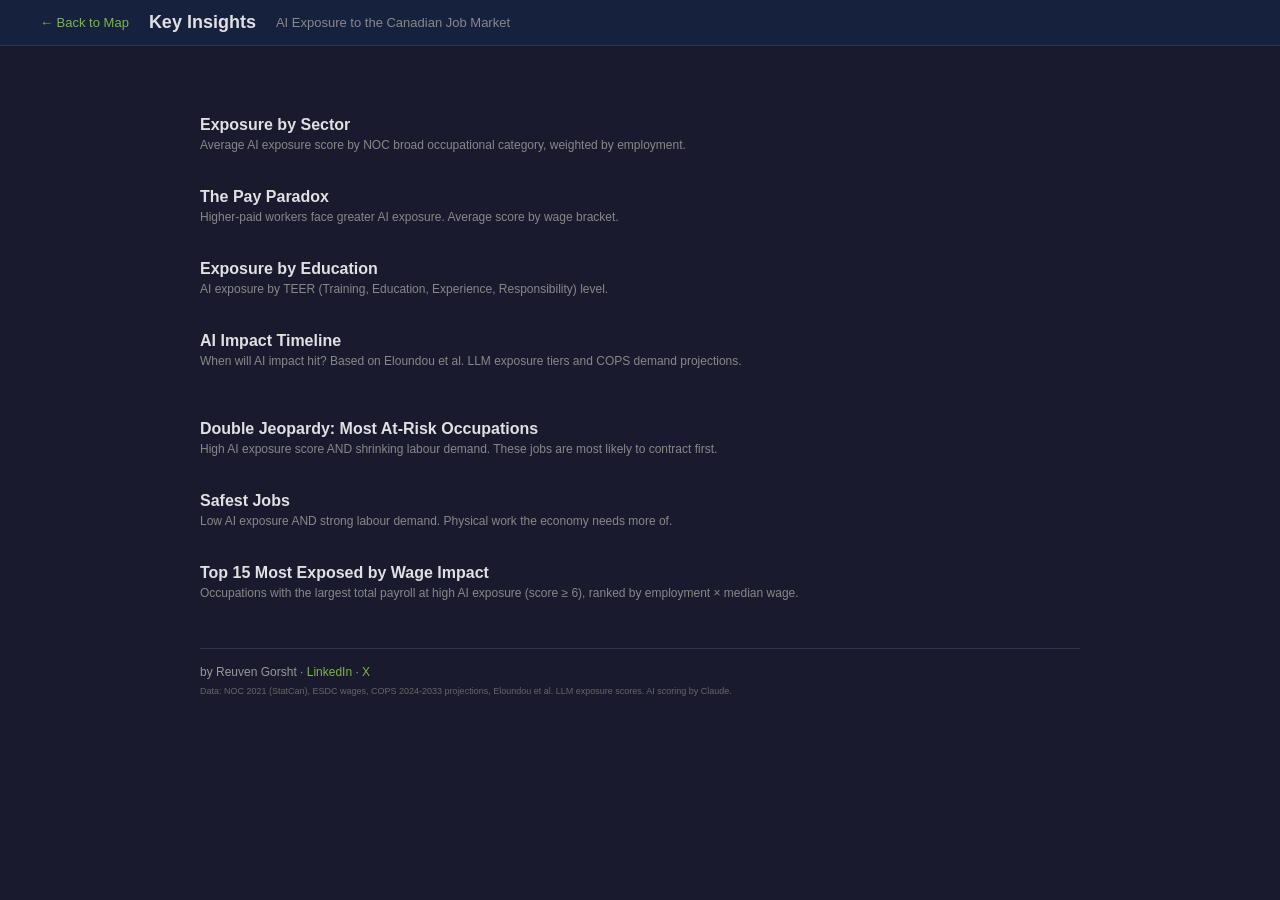
==== site/insights.html @ 6fd824da "Add insights dashboard page with key metrics 8 sections: hero stats, sector heatmap, pay paradox, ed" ====
<!DOCTYPE html>
<html lang="en">
<head>
    <meta charset="UTF-8">
    <meta name="viewport" content="width=device-width, initial-scale=1.0">
    <title>Insights — AI Exposure to the Canadian Job Market</title>
    <link rel="stylesheet" href="insights.css">
    <script src="https://d3js.org/d3.v7.min.js"></script>
</head>
<body>
    <header>
        <a href="index.html" class="back-link">&larr; Back to Map</a>
        <h1>Key Insights</h1>
        <div class="header-sub">AI Exposure to the Canadian Job Market</div>
    </header>
    <main>
        <!-- 1. Hero Stats -->
        <section class="hero-row" id="hero"></section>

        <!-- 2. Sector Heatmap -->
        <section class="section">
            <h2>Exposure by Sector</h2>
            <p class="section-sub">Average AI exposure score by NOC broad occupational category, weighted by employment.</p>
            <div id="sector-chart"></div>
        </section>

        <!-- 3. Pay Paradox -->
        <section class="section">
            <h2>The Pay Paradox</h2>
            <p class="section-sub">Higher-paid workers face greater AI exposure. Average score by wage bracket.</p>
            <div id="pay-chart"></div>
        </section>

        <!-- 4. Education Gap -->
        <section class="section">
            <h2>Exposure by Education</h2>
            <p class="section-sub">AI exposure by TEER (Training, Education, Experience, Responsibility) level.</p>
            <div id="edu-chart"></div>
        </section>

        <!-- 5. Timeline -->
        <section class="section">
            <h2>AI Impact Timeline</h2>
            <p class="section-sub">When will AI impact hit? Based on Eloundou et al. LLM exposure tiers and COPS demand projections.</p>
            <div class="timeline-row" id="timeline"></div>
        </section>

        <!-- 6. Double Jeopardy -->
        <section class="section">
            <h2>Double Jeopardy: Most At-Risk Occupations</h2>
            <p class="section-sub">High AI exposure score AND shrinking labour demand. These jobs are most likely to contract first.</p>
            <div id="jeopardy-table"></div>
        </section>

        <!-- 7. Safest Jobs -->
        <section class="section">
            <h2>Safest Jobs</h2>
            <p class="section-sub">Low AI exposure AND strong labour demand. Physical work the economy needs more of.</p>
            <div id="safe-table"></div>
        </section>

        <!-- 8. Top 15 by Wage Impact -->
        <section class="section">
            <h2>Top 15 Most Exposed by Wage Impact</h2>
            <p class="section-sub">Occupations with the largest total payroll at high AI exposure (score &ge; 6), ranked by employment &times; median wage.</p>
            <div id="top15-table"></div>
        </section>

        <footer>
            <div>by Reuven Gorsht &middot; <a href="https://www.linkedin.com/in/rgorsht/" target="_blank">LinkedIn</a> &middot; <a href="https://x.com/reuvengorsht" target="_blank">X</a></div>
            <div class="footer-sources">Data: NOC 2021 (StatCan), ESDC wages, COPS 2024-2033 projections, Eloundou et al. LLM exposure scores. AI scoring by Claude.</div>
        </footer>
    </main>

    <script>
    const fmt = d3.format("$,.0f");
    const fmtB = v => v >= 1e12 ? "$"+(v/1e12).toFixed(1)+"T" : v >= 1e9 ? "$"+(v/1e9).toFixed(1)+"B" : "$"+(v/1e6).toFixed(0)+"M";
    const fmtM = v => v >= 1e6 ? (v/1e6).toFixed(1)+"M" : v >= 1e3 ? (v/1e3).toFixed(0)+"K" : v.toString();
    const fmtPct = v => (v*100).toFixed(0) + "%";

    const colorScale = d3.scaleSequential()
        .domain([0, 10])
        .interpolator(d3.interpolateRgbBasis(["#2d7d46","#7ab648","#c4d84a","#f0c93a","#e8842a","#d9381e"]));

    const teerLabels = {1:"University degree",2:"College/apprentice 2yr+",3:"College/apprentice <2yr",4:"High school",5:"No formal education"};
    const payBuckets = [{l:"<$35K",lo:0,hi:35000},{l:"$35\u201350K",lo:35000,hi:50000},{l:"$50\u201375K",lo:50000,hi:75000},{l:"$75\u2013100K",lo:75000,hi:100000},{l:"$100K+",lo:100000,hi:Infinity}];
    const tlLabels = {"0-2yr":"0\u20132 Years","2-3yr":"2\u20133 Years","3+yr":"3+ Years"};

    function makeBarChart(container, rows, maxScore) {
        const el = document.getElementById(container);
        rows.forEach(r => {
            const div = document.createElement("div");
            div.className = "hbar-row";
            div.innerHTML = `
                <span class="hbar-label">${r.label}</span>
                <div class="hbar-track">
                    <div class="hbar-fill" style="width:${r.score/maxScore*100}%;background:${colorScale(r.score)}"></div>
                </div>
                <span class="hbar-score" style="color:${colorScale(r.score)}">${r.score.toFixed(1)}</span>
                <span class="hbar-meta">${r.meta}</span>`;
            el.appendChild(div);
        });
    }

    function makeTable(container, headers, rows) {
        const el = document.getElementById(container);
        let html = '<table><thead><tr>';
        headers.forEach(h => html += `<th>${h}</th>`);
        html += '</tr></thead><tbody>';
        rows.forEach(r => {
            html += '<tr>';
            r.forEach((c, i) => {
                const cls = i === 0 ? '' : ' class="num"';
                html += `<td${cls}>${c}</td>`;
            });
            html += '</tr>';
        });
        html += '</tbody></table>';
        el.innerHTML = html;
    }

    d3.json("data.json").then(data => {
        const v = data.filter(d => d.employment && d.wage_median);
        const totalPayroll = d3.sum(v, d => d.employment * d.wage_median);
        const totalWorkers = d3.sum(v, d => d.employment);

        const highExp = v.filter(d => d.ai_score >= 6);
        const highWorkers = d3.sum(highExp, d => d.employment);
        const highPayroll = d3.sum(highExp, d => d.employment * d.wage_median);
        const weightedAvg = d3.sum(v, d => d.employment * d.ai_score) / totalWorkers;

        // 1. Hero stats
        document.getElementById("hero").innerHTML = `
            <div class="hero-card">
                <div class="hero-value stat-red">${fmtB(highPayroll)}</div>
                <div class="hero-label">wages exposed</div>
                <div class="hero-sub">${(highPayroll/totalPayroll*100).toFixed(0)}% of total Canadian payroll</div>
            </div>
            <div class="hero-card">
                <div class="hero-value">${fmtM(highWorkers)}</div>
                <div class="hero-label">workers in high-exposure jobs</div>
                <div class="hero-sub">${(highWorkers/totalWorkers*100).toFixed(0)}% of workforce &middot; score &ge; 6</div>
            </div>
            <div class="hero-card">
                <div class="hero-value" style="color:${colorScale(weightedAvg)}">${weightedAvg.toFixed(1)}</div>
                <div class="hero-label">weighted avg. exposure</div>
                <div class="hero-sub">job-weighted, 0&ndash;10 scale</div>
            </div>`;

        // 2. Sector heatmap
        const byCat = d3.groups(v, d => d.broad_category_name).map(([name, items]) => {
            const w = d3.sum(items, d => d.employment);
            const avg = d3.sum(items, d => d.employment * d.ai_score) / w;
            const highPct = d3.sum(items.filter(d => d.ai_score >= 6), d => d.employment) / w;
            return {label: name, score: avg, meta: `${fmtM(w)} workers \u00b7 ${(highPct*100).toFixed(0)}% high-exposure`};
        }).sort((a, b) => b.score - a.score);
        makeBarChart("sector-chart", byCat, 10);

        // 3. Pay paradox
        const payRows = payBuckets.map(b => {
            const items = v.filter(d => d.wage_median >= b.lo && d.wage_median < b.hi);
            const w = d3.sum(items, d => d.employment);
            const avg = w > 0 ? d3.sum(items, d => d.employment * d.ai_score) / w : 0;
            return {label: b.l, score: avg, meta: `${fmtM(w)} workers`};
        });
        makeBarChart("pay-chart", payRows, 10);

        // 4. Education gap
        const eduRows = [1,2,3,4,5].map(t => {
            const items = v.filter(d => d.teer === t);
            const w = d3.sum(items, d => d.employment);
            const avg = w > 0 ? d3.sum(items, d => d.employment * d.ai_score) / w : 0;
            const highPct = w > 0 ? d3.sum(items.filter(d => d.ai_score >= 6), d => d.employment) / w : 0;
            return {label: teerLabels[t], score: avg, meta: `${fmtM(w)} workers \u00b7 ${(highPct*100).toFixed(0)}% high-exposure`};
        });
        makeBarChart("edu-chart", eduRows, 10);

        // 5. Timeline
        const tlEl = document.getElementById("timeline");
        ["0-2yr","2-3yr","3+yr"].forEach(tl => {
            const items = v.filter(d => d.timeline === tl);
            const w = d3.sum(items, d => d.employment);
            const high = items.filter(d => d.ai_score >= 6);
            const hw = d3.sum(high, d => d.employment);
            const hp = d3.sum(high, d => d.employment * d.wage_median);
            const avg = w > 0 ? d3.sum(items, d => d.employment * d.ai_score) / w : 0;
            const top3 = items.sort((a, b) => (b.employment || 0) * b.ai_score - (a.employment || 0) * a.ai_score).slice(0, 3);

            const card = document.createElement("div");
            card.className = "tl-card";
            card.innerHTML = `
                <div class="tl-header">${tlLabels[tl]}</div>
                <div class="tl-stat">${fmtM(w)} <span>workers</span></div>
                <div class="tl-stat">${fmtM(hw)} <span>high-exposure</span></div>
                <div class="tl-stat">${fmtB(hp)} <span>wages at risk</span></div>
                <div class="tl-stat">avg <span style="color:${colorScale(avg)}">${avg.toFixed(1)}/10</span></div>
                <div class="tl-top">Top occupations:</div>
                ${top3.map(d => `<div class="tl-occ">${d.title} <span>${d.ai_score}/10</span></div>`).join("")}`;
            tlEl.appendChild(card);
        });

        // 6. Double jeopardy
        const jeopardy = v
            .filter(d => d.ai_score >= 6 && (d.outlook === "Strong risk of Surplus" || d.outlook === "Moderate risk of Surplus"))
            .sort((a, b) => (b.employment * b.wage_median) - (a.employment * a.wage_median));
        makeTable("jeopardy-table",
            ["Occupation", "Score", "Demand Outlook", "Workers", "Payroll"],
            jeopardy.map(d => [
                d.title,
                d.ai_score + "/10",
                d.outlook,
                fmtM(d.employment),
                fmtB(d.employment * d.wage_median)
            ])
        );

        // 7. Safest jobs
        const safe = v
            .filter(d => d.ai_score <= 3 && (d.outlook === "Strong risk of Shortage" || d.outlook === "Moderate risk of Shortage"))
            .sort((a, b) => b.employment - a.employment)
            .slice(0, 10);
        makeTable("safe-table",
            ["Occupation", "Score", "Demand Outlook", "Workers"],
            safe.map(d => [d.title, d.ai_score + "/10", d.outlook, fmtM(d.employment)])
        );

        // 8. Top 15 by wage impact
        const top15 = v
            .filter(d => d.ai_score >= 6)
            .sort((a, b) => (b.employment * b.wage_median) - (a.employment * a.wage_median))
            .slice(0, 15);
        makeTable("top15-table",
            ["Occupation", "Score", "Workers", "Median Wage", "Total Payroll"],
            top15.map(d => [
                d.title,
                d.ai_score + "/10",
                fmtM(d.employment),
                fmt(d.wage_median),
                fmtB(d.employment * d.wage_median)
            ])
        );
    });
    </script>
</body>
</html>
---- site/insights.css ----
* { margin: 0; padding: 0; box-sizing: border-box; }

body {
    font-family: -apple-system, BlinkMacSystemFont, "Segoe UI", Roboto, sans-serif;
    background: #1a1a2e;
    color: #e0e0e0;
}

/* Header */
header {
    padding: 12px 40px;
    background: #16213e;
    display: flex;
    align-items: center;
    gap: 20px;
    border-bottom: 1px solid #2a3555;
    position: sticky;
    top: 0;
    z-index: 50;
}

.back-link {
    color: #7ab648;
    text-decoration: none;
    font-size: 13px;
    white-space: nowrap;
}
.back-link:hover { text-decoration: underline; }

h1 { font-size: 18px; font-weight: 700; }

.header-sub { font-size: 13px; color: #888; }

/* Main content */
main {
    max-width: 960px;
    margin: 0 auto;
    padding: 30px 40px 60px;
}

/* Hero row */
.hero-row {
    display: flex;
    gap: 24px;
    margin-bottom: 40px;
}

.hero-card {
    flex: 1;
    background: #16213e;
    border-radius: 8px;
    padding: 20px 24px;
    border: 1px solid #2a3555;
}

.hero-value {
    font-size: 40px;
    font-weight: 700;
    line-height: 1.1;
    color: #e0e0e0;
}

.stat-red { color: #d9381e; }

.hero-label {
    font-size: 13px;
    color: #ccc;
    margin-top: 4px;
    font-weight: 600;
}

.hero-sub {
    font-size: 11px;
    color: #888;
    margin-top: 2px;
}

/* Sections */
.section {
    margin-bottom: 36px;
}

h2 {
    font-size: 16px;
    font-weight: 700;
    margin-bottom: 4px;
    color: #e0e0e0;
}

.section-sub {
    font-size: 12px;
    color: #888;
    margin-bottom: 16px;
}

/* Horizontal bar chart */
.hbar-row {
    display: flex;
    align-items: center;
    gap: 10px;
    padding: 5px 0;
}

.hbar-label {
    width: 200px;
    text-align: right;
    font-size: 12px;
    color: #ccc;
    flex-shrink: 0;
    white-space: nowrap;
    overflow: hidden;
    text-overflow: ellipsis;
}

.hbar-track {
    flex: 1;
    height: 20px;
    background: #0f1629;
    border-radius: 4px;
    overflow: hidden;
}

.hbar-fill {
    height: 100%;
    border-radius: 4px;
    transition: width 0.4s;
}

.hbar-score {
    width: 32px;
    text-align: right;
    font-weight: 700;
    font-size: 14px;
    flex-shrink: 0;
}

.hbar-meta {
    font-size: 11px;
    color: #888;
    width: 220px;
    flex-shrink: 0;
}

/* Timeline cards */
.timeline-row {
    display: flex;
    gap: 16px;
}

.tl-card {
    flex: 1;
    background: #16213e;
    border-radius: 8px;
    padding: 16px 20px;
    border: 1px solid #2a3555;
}

.tl-header {
    font-size: 15px;
    font-weight: 700;
    margin-bottom: 10px;
    color: #e0e0e0;
}

.tl-stat {
    font-size: 18px;
    font-weight: 700;
    color: #e0e0e0;
    margin-bottom: 4px;
}
.tl-stat span {
    font-size: 12px;
    font-weight: 400;
    color: #888;
}

.tl-top {
    font-size: 11px;
    color: #888;
    margin-top: 10px;
    margin-bottom: 4px;
    text-transform: uppercase;
    letter-spacing: 0.05em;
}

.tl-occ {
    font-size: 12px;
    color: #ccc;
    padding: 2px 0;
    display: flex;
    justify-content: space-between;
}
.tl-occ span {
    color: #888;
    flex-shrink: 0;
    margin-left: 8px;
}

/* Tables */
table {
    width: 100%;
    border-collapse: collapse;
    font-size: 12px;
}

thead th {
    text-align: left;
    font-size: 10px;
    text-transform: uppercase;
    letter-spacing: 0.05em;
    color: #888;
    padding: 8px 10px;
    border-bottom: 1px solid #2a3555;
}

th.num, td.num { text-align: right; }

tbody td {
    padding: 7px 10px;
    border-bottom: 1px solid #1e2d4d;
    color: #ccc;
}

tbody tr:hover { background: #1e2d4d; }

/* Footer */
footer {
    margin-top: 48px;
    padding-top: 16px;
    border-top: 1px solid #2a3555;
    font-size: 12px;
    color: #999;
}

footer a {
    color: #7ab648;
    text-decoration: none;
}
footer a:hover { text-decoration: underline; }

.footer-sources {
    font-size: 9px;
    color: #666;
    margin-top: 6px;
    line-height: 1.4;
}
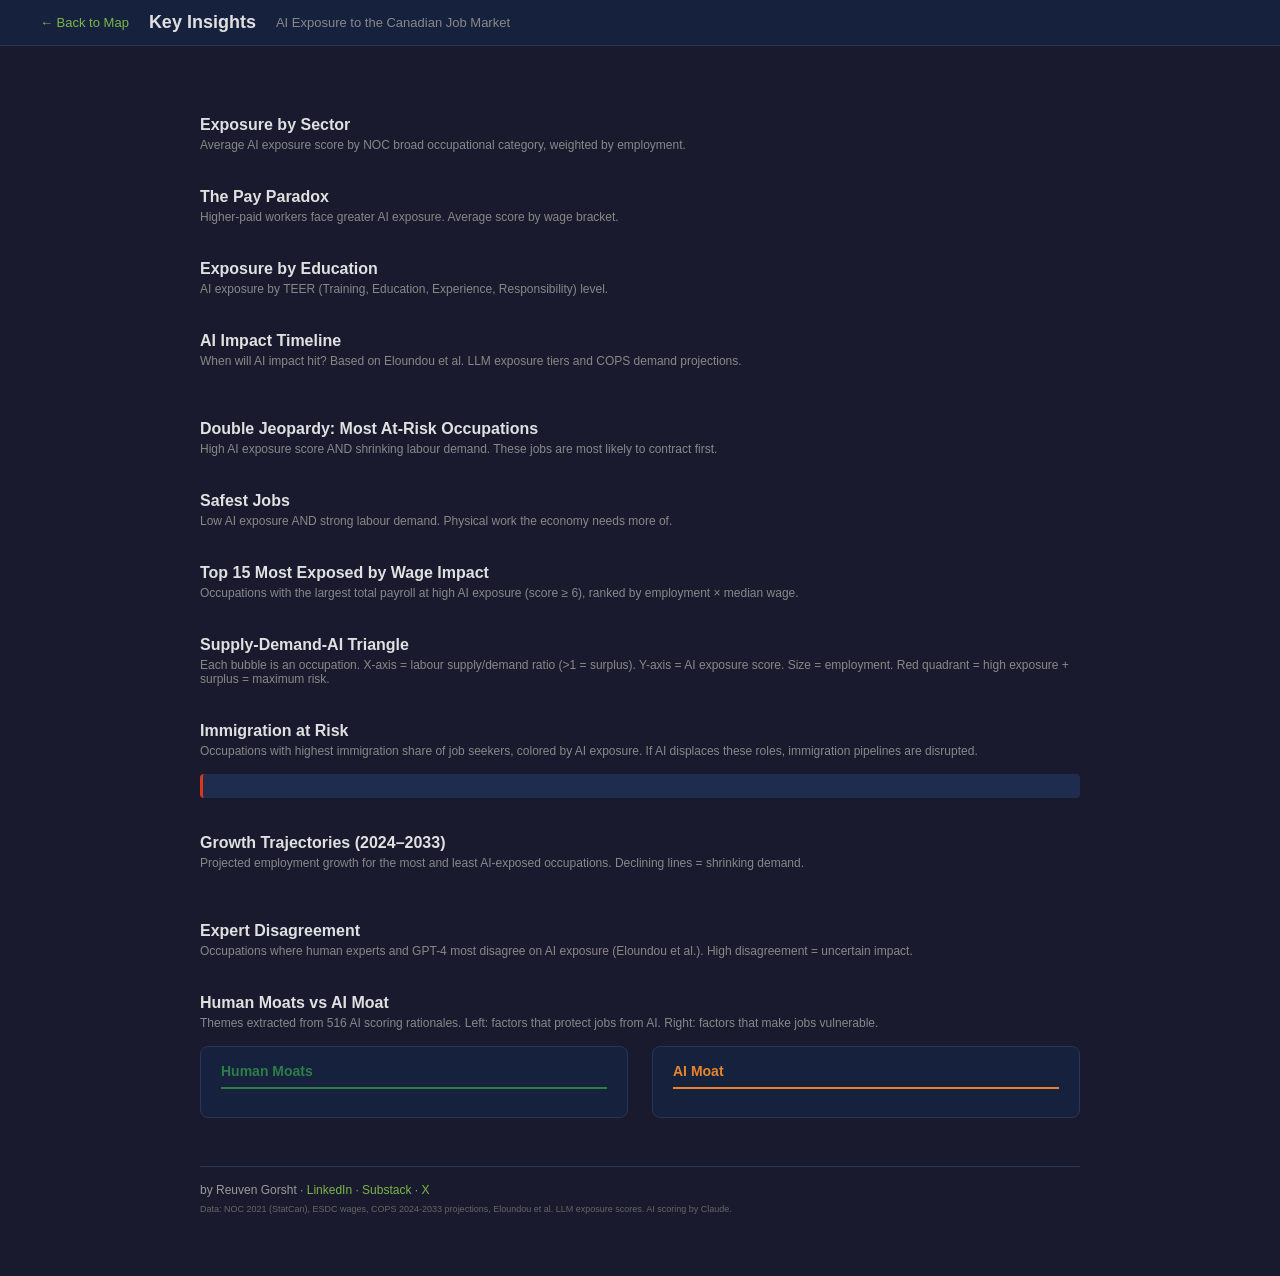
==== commit 3bd2aa80: "Add deep analytics: scatter plot, immigration, growth curves, themes - Supply/demand gap + immigrati" ====
--- a/site/insights.html
+++ b/site/insights.html
@@ -66,8 +66,53 @@
             <div id="top15-table"></div>
         </section>
 
+        <!-- 9. Supply-Demand-AI Triangle -->
+        <section class="section">
+            <h2>Supply-Demand-AI Triangle</h2>
+            <p class="section-sub">Each bubble is an occupation. X-axis = labour supply/demand ratio (>1 = surplus). Y-axis = AI exposure score. Size = employment. Red quadrant = high exposure + surplus = maximum risk.</p>
+            <div id="scatter-chart"></div>
+        </section>
+
+        <!-- 10. Immigration at Risk -->
+        <section class="section">
+            <h2>Immigration at Risk</h2>
+            <p class="section-sub">Occupations with highest immigration share of job seekers, colored by AI exposure. If AI displaces these roles, immigration pipelines are disrupted.</p>
+            <div id="immigration-chart"></div>
+            <div id="immigration-callout" class="callout"></div>
+        </section>
+
+        <!-- 11. Growth Trajectories -->
+        <section class="section">
+            <h2>Growth Trajectories (2024&ndash;2033)</h2>
+            <p class="section-sub">Projected employment growth for the most and least AI-exposed occupations. Declining lines = shrinking demand.</p>
+            <div class="trajectory-grid" id="trajectories"></div>
+        </section>
+
+        <!-- 12. Expert Disagreement -->
+        <section class="section">
+            <h2>Expert Disagreement</h2>
+            <p class="section-sub">Occupations where human experts and GPT-4 most disagree on AI exposure (Eloundou et al.). High disagreement = uncertain impact.</p>
+            <div id="disagreement-table"></div>
+        </section>
+
+        <!-- 13. Human Moats vs AI Moat -->
+        <section class="section">
+            <h2>Human Moats vs AI Moat</h2>
+            <p class="section-sub">Themes extracted from 516 AI scoring rationales. Left: factors that protect jobs from AI. Right: factors that make jobs vulnerable.</p>
+            <div class="moat-grid">
+                <div class="moat-col">
+                    <div class="moat-header moat-safe">Human Moats</div>
+                    <div id="moat-left"></div>
+                </div>
+                <div class="moat-col">
+                    <div class="moat-header moat-risk">AI Moat</div>
+                    <div id="moat-right"></div>
+                </div>
+            </div>
+        </section>
+
         <footer>
-            <div>by Reuven Gorsht &middot; <a href="https://www.linkedin.com/in/rgorsht/" target="_blank">LinkedIn</a> &middot; <a href="https://x.com/reuvengorsht" target="_blank">X</a></div>
+            <div>by Reuven Gorsht &middot; <a href="https://www.linkedin.com/in/rgorsht/" target="_blank">LinkedIn</a> &middot; <a href="https://reuvengorsht.substack.com/" target="_blank">Substack</a> &middot; <a href="https://x.com/reuvengorsht" target="_blank">X</a></div>
             <div class="footer-sources">Data: NOC 2021 (StatCan), ESDC wages, COPS 2024-2033 projections, Eloundou et al. LLM exposure scores. AI scoring by Claude.</div>
         </footer>
     </main>
@@ -239,6 +284,157 @@
                 fmtB(d.employment * d.wage_median)
             ])
         );
+
+        // 9. Supply-Demand-AI Scatter
+        const scatterData = v.filter(d => d.supply_demand_ratio && d.supply_demand_ratio > 0 && d.supply_demand_ratio < 3);
+        const scW = 900, scH = 500, margin = {top: 20, right: 20, bottom: 40, left: 50};
+        const scSvg = d3.select("#scatter-chart").append("svg").attr("width", scW).attr("height", scH);
+        const xSc = d3.scaleLinear().domain([0.3, 2.0]).range([margin.left, scW - margin.right]);
+        const ySc = d3.scaleLinear().domain([0, 10]).range([scH - margin.bottom, margin.top]);
+        const rSc = d3.scaleSqrt().domain([0, d3.max(scatterData, d => d.employment)]).range([2, 30]);
+
+        // Quadrant backgrounds
+        scSvg.append("rect").attr("x", xSc(1)).attr("y", margin.top).attr("width", scW-margin.right-xSc(1)).attr("height", ySc(6)-margin.top).attr("fill", "rgba(217,56,30,0.08)");
+        scSvg.append("text").attr("x", xSc(1.5)).attr("y", ySc(8.5)).attr("text-anchor","middle").attr("fill","#d9381e").attr("font-size",11).attr("opacity",0.6).text("HIGH RISK");
+        scSvg.append("rect").attr("x", margin.left).attr("y", ySc(6)).attr("width", xSc(1)-margin.left).attr("height", scH-margin.bottom-ySc(6)).attr("fill", "rgba(45,125,70,0.08)");
+        scSvg.append("text").attr("x", xSc(0.65)).attr("y", ySc(1.5)).attr("text-anchor","middle").attr("fill","#2d7d46").attr("font-size",11).attr("opacity",0.6).text("SAFE");
+
+        // Axes
+        scSvg.append("g").attr("transform",`translate(0,${scH-margin.bottom})`).call(d3.axisBottom(xSc).ticks(6).tickFormat(d => d.toFixed(1))).selectAll("text").attr("fill","#888");
+        scSvg.append("g").attr("transform",`translate(${margin.left},0)`).call(d3.axisLeft(ySc).ticks(5)).selectAll("text").attr("fill","#888");
+        scSvg.selectAll(".domain,.tick line").attr("stroke","#333");
+        scSvg.append("text").attr("x",scW/2).attr("y",scH-4).attr("text-anchor","middle").attr("fill","#888").attr("font-size",11).text("Supply/Demand Ratio (\u2192 surplus)");
+        scSvg.append("text").attr("transform","rotate(-90)").attr("x",-scH/2).attr("y",14).attr("text-anchor","middle").attr("fill","#888").attr("font-size",11).text("AI Exposure Score");
+        // Reference line at ratio=1
+        scSvg.append("line").attr("x1",xSc(1)).attr("x2",xSc(1)).attr("y1",margin.top).attr("y2",scH-margin.bottom).attr("stroke","#555").attr("stroke-dasharray","4,4");
+
+        const scTooltip = d3.select("#scatter-chart").append("div").attr("class","scatter-tip").style("display","none");
+        scSvg.selectAll("circle").data(scatterData).join("circle")
+            .attr("cx", d => xSc(Math.min(d.supply_demand_ratio, 2.0)))
+            .attr("cy", d => ySc(d.ai_score))
+            .attr("r", d => rSc(d.employment))
+            .attr("fill", d => colorScale(d.ai_score))
+            .attr("opacity", 0.7)
+            .attr("stroke", "#fff")
+            .attr("stroke-width", 0.5)
+            .on("mouseover", (event, d) => {
+                scTooltip.style("display","block").html(`<strong>${d.title}</strong><br>Score: ${d.ai_score}/10 \u00b7 S/D: ${d.supply_demand_ratio.toFixed(2)} \u00b7 ${fmtM(d.employment)} workers`);
+            })
+            .on("mousemove", (event) => {
+                scTooltip.style("left",(event.offsetX+15)+"px").style("top",(event.offsetY-10)+"px");
+            })
+            .on("mouseout", () => scTooltip.style("display","none"));
+
+        // 10. Immigration at risk
+        const withImm = v.filter(d => d.immigration_share && d.immigration_share > 0 && d.immigration)
+            .sort((a, b) => b.immigration_share - a.immigration_share).slice(0, 15);
+        makeBarChart("immigration-chart", withImm.map(d => ({
+            label: d.title.length > 35 ? d.title.slice(0,32) + "\u2026" : d.title,
+            score: d.ai_score,
+            meta: `${(d.immigration_share * 100).toFixed(0)}% immigration \u00b7 ${fmtM(d.immigration)} immigrants`
+        })), 10);
+        const immHighExp = v.filter(d => d.ai_score >= 6 && d.immigration);
+        const immTotal = d3.sum(immHighExp, d => d.immigration);
+        document.getElementById("immigration-callout").innerHTML =
+            `<strong>${fmtM(immTotal)}</strong> immigrant workers are in high-exposure (score \u2265 6) occupations.`;
+
+        // 11. Growth trajectories
+        const years = [2024,2025,2026,2027,2028,2029,2030,2031,2032,2033];
+        const withGrowth = data.filter(d => d.growth_by_year && d.employment);
+        const declining = withGrowth.filter(d => d.ai_score >= 6)
+            .sort((a, b) => d3.sum(a.growth_by_year) - d3.sum(b.growth_by_year)).slice(0, 6);
+        const growing = withGrowth.filter(d => d.ai_score <= 3)
+            .sort((a, b) => d3.sum(b.growth_by_year) - d3.sum(a.growth_by_year)).slice(0, 6);
+        const trajData = [...declining, ...growing];
+
+        const trajEl = document.getElementById("trajectories");
+        trajData.forEach(d => {
+            const card = document.createElement("div");
+            card.className = "traj-card";
+            const vals = d.growth_by_year;
+            const maxV = Math.max(...vals.map(Math.abs), 1);
+            const sw = 180, sh = 60;
+            const xT = d3.scaleLinear().domain([0, 9]).range([0, sw]);
+            const yT = d3.scaleLinear().domain([-maxV, maxV]).range([sh, 0]);
+            const line = d3.line().x((v,i) => xT(i)).y(v => yT(v));
+            const color = colorScale(d.ai_score);
+
+            card.innerHTML = `
+                <div class="traj-title">${d.title}</div>
+                <div class="traj-meta">Score: ${d.ai_score}/10 \u00b7 ${fmtM(d.employment)} workers</div>
+                <svg width="${sw}" height="${sh}">
+                    <line x1="0" y1="${yT(0)}" x2="${sw}" y2="${yT(0)}" stroke="#333" stroke-dasharray="2,2"/>
+                    <path d="${line(vals)}" fill="none" stroke="${color}" stroke-width="2"/>
+                </svg>
+                <div class="traj-years"><span>2024</span><span>2033</span></div>`;
+            trajEl.appendChild(card);
+        });
+
+        // 12. Expert disagreement
+        const withDisagree = data.filter(d => d.disagreement != null)
+            .sort((a, b) => b.disagreement - a.disagreement).slice(0, 15);
+        makeTable("disagreement-table",
+            ["Occupation", "Score", "Human \u03b1", "AI \u03b1", "Max Disagreement"],
+            withDisagree.map(d => [
+                d.title,
+                d.ai_score + "/10",
+                d.human_alpha != null ? d.human_alpha.toFixed(2) : "?",
+                d.ai_alpha != null ? d.ai_alpha.toFixed(2) : "?",
+                d.disagreement.toFixed(2)
+            ])
+        );
+
+        // 13. Human Moats vs AI Moat
+        const moatThemes = {
+            physical_presence: { label: "Physical Presence", side: "moat" },
+            outdoor_environment: { label: "Outdoor/Unpredictable", side: "moat" },
+            safety_critical: { label: "Safety Critical", side: "moat" },
+            creative_judgment: { label: "Creative Judgment", side: "moat" },
+            client_relationship: { label: "Client Relationships", side: "moat" },
+            regulatory_trust: { label: "Regulatory/Trust", side: "moat" },
+            digital_data: { label: "Digital/Data Work", side: "risk" },
+            content_generation: { label: "Content Generation", side: "risk" },
+            routine_cognitive: { label: "Routine Cognitive", side: "risk" },
+            complex_analysis: { label: "Complex Analysis", side: "risk" },
+        };
+        const themeCounts = {};
+        data.forEach(d => {
+            (d.themes || []).forEach(t => { themeCounts[t] = (themeCounts[t] || 0) + 1; });
+        });
+
+        function buildMoatSide(containerId, keys) {
+            const el = document.getElementById(containerId);
+            const maxCount = Math.max(...Object.values(themeCounts));
+            keys.forEach(key => {
+                const info = moatThemes[key];
+                const count = themeCounts[key] || 0;
+                const withTheme = data.filter(d => d.themes && d.themes.includes(key) && d.employment);
+                const tw = d3.sum(withTheme, d => d.employment);
+                const avg = tw > 0 ? d3.sum(withTheme, d => d.employment * d.ai_score) / tw : 0;
+                const barColor = info.side === "moat" ? "#2d7d46" : colorScale(avg);
+
+                const row = document.createElement("div");
+                row.className = "moat-row";
+                row.innerHTML = `
+                    <div class="moat-label">${info.label}</div>
+                    <div class="moat-bar-wrap">
+                        <div class="moat-bar" style="width:${count/maxCount*100}%;background:${barColor}"></div>
+                    </div>
+                    <div class="moat-stats">
+                        <span class="moat-count">${count} jobs</span>
+                        <span class="moat-score" style="color:${colorScale(avg)}">avg score ${avg.toFixed(1)}</span>
+                    </div>`;
+                el.appendChild(row);
+            });
+        }
+
+        const moatKeys = Object.entries(moatThemes).filter(([,v]) => v.side === "moat").map(([k]) => k);
+        const riskKeys = Object.entries(moatThemes).filter(([,v]) => v.side === "risk").map(([k]) => k);
+        // Sort each side by count descending
+        moatKeys.sort((a, b) => (themeCounts[b]||0) - (themeCounts[a]||0));
+        riskKeys.sort((a, b) => (themeCounts[b]||0) - (themeCounts[a]||0));
+        buildMoatSide("moat-left", moatKeys);
+        buildMoatSide("moat-right", riskKeys);
     });
     </script>
 </body>
--- a/site/insights.css
+++ b/site/insights.css
@@ -223,6 +223,159 @@
 
 tbody tr:hover { background: #1e2d4d; }
 
+/* Scatter plot */
+#scatter-chart {
+    position: relative;
+}
+
+#scatter-chart svg {
+    display: block;
+}
+
+.scatter-tip {
+    position: absolute;
+    background: rgba(22,33,62,0.95);
+    border: 1px solid #444;
+    border-radius: 6px;
+    padding: 8px 12px;
+    font-size: 12px;
+    color: #e0e0e0;
+    pointer-events: none;
+    z-index: 10;
+    max-width: 350px;
+    line-height: 1.4;
+}
+
+/* Callout */
+.callout {
+    margin-top: 12px;
+    padding: 12px 16px;
+    background: #1e2d4d;
+    border-left: 3px solid #d9381e;
+    border-radius: 4px;
+    font-size: 13px;
+    color: #ccc;
+}
+
+/* Growth trajectory grid */
+.trajectory-grid {
+    display: grid;
+    grid-template-columns: repeat(3, 1fr);
+    gap: 12px;
+}
+
+.traj-card {
+    background: #16213e;
+    border-radius: 6px;
+    padding: 12px;
+    border: 1px solid #2a3555;
+}
+
+.traj-title {
+    font-size: 12px;
+    font-weight: 600;
+    color: #ccc;
+    white-space: nowrap;
+    overflow: hidden;
+    text-overflow: ellipsis;
+    margin-bottom: 2px;
+}
+
+.traj-meta {
+    font-size: 10px;
+    color: #888;
+    margin-bottom: 6px;
+}
+
+.traj-years {
+    display: flex;
+    justify-content: space-between;
+    font-size: 9px;
+    color: #666;
+    margin-top: 2px;
+}
+
+/* Moat vs Frontlines */
+.moat-grid {
+    display: grid;
+    grid-template-columns: 1fr 1fr;
+    gap: 24px;
+}
+
+.moat-col {
+    background: #16213e;
+    border-radius: 8px;
+    padding: 16px 20px;
+    border: 1px solid #2a3555;
+}
+
+.moat-header {
+    font-size: 14px;
+    font-weight: 700;
+    margin-bottom: 12px;
+    padding-bottom: 8px;
+    border-bottom: 2px solid;
+}
+
+.moat-safe {
+    color: #2d7d46;
+    border-color: #2d7d46;
+}
+
+.moat-risk {
+    color: #e8842a;
+    border-color: #e8842a;
+}
+
+.moat-row {
+    display: flex;
+    align-items: center;
+    gap: 8px;
+    padding: 5px 0;
+}
+
+.moat-label {
+    width: 130px;
+    font-size: 12px;
+    color: #ccc;
+    text-align: right;
+    flex-shrink: 0;
+    white-space: nowrap;
+}
+
+.moat-bar-wrap {
+    flex: 1;
+    height: 18px;
+    background: #0f1629;
+    border-radius: 4px;
+    overflow: hidden;
+}
+
+.moat-bar {
+    height: 100%;
+    border-radius: 4px;
+    transition: width 0.4s;
+}
+
+.moat-stats {
+    width: 140px;
+    display: flex;
+    flex-direction: column;
+    gap: 1px;
+    flex-shrink: 0;
+}
+
+.moat-count {
+    font-size: 12px;
+    font-weight: 700;
+    color: #e0e0e0;
+}
+
+.moat-score {
+    font-size: 10px;
+    font-weight: 600;
+}
+
 /* Footer */
 footer {
     margin-top: 48px;
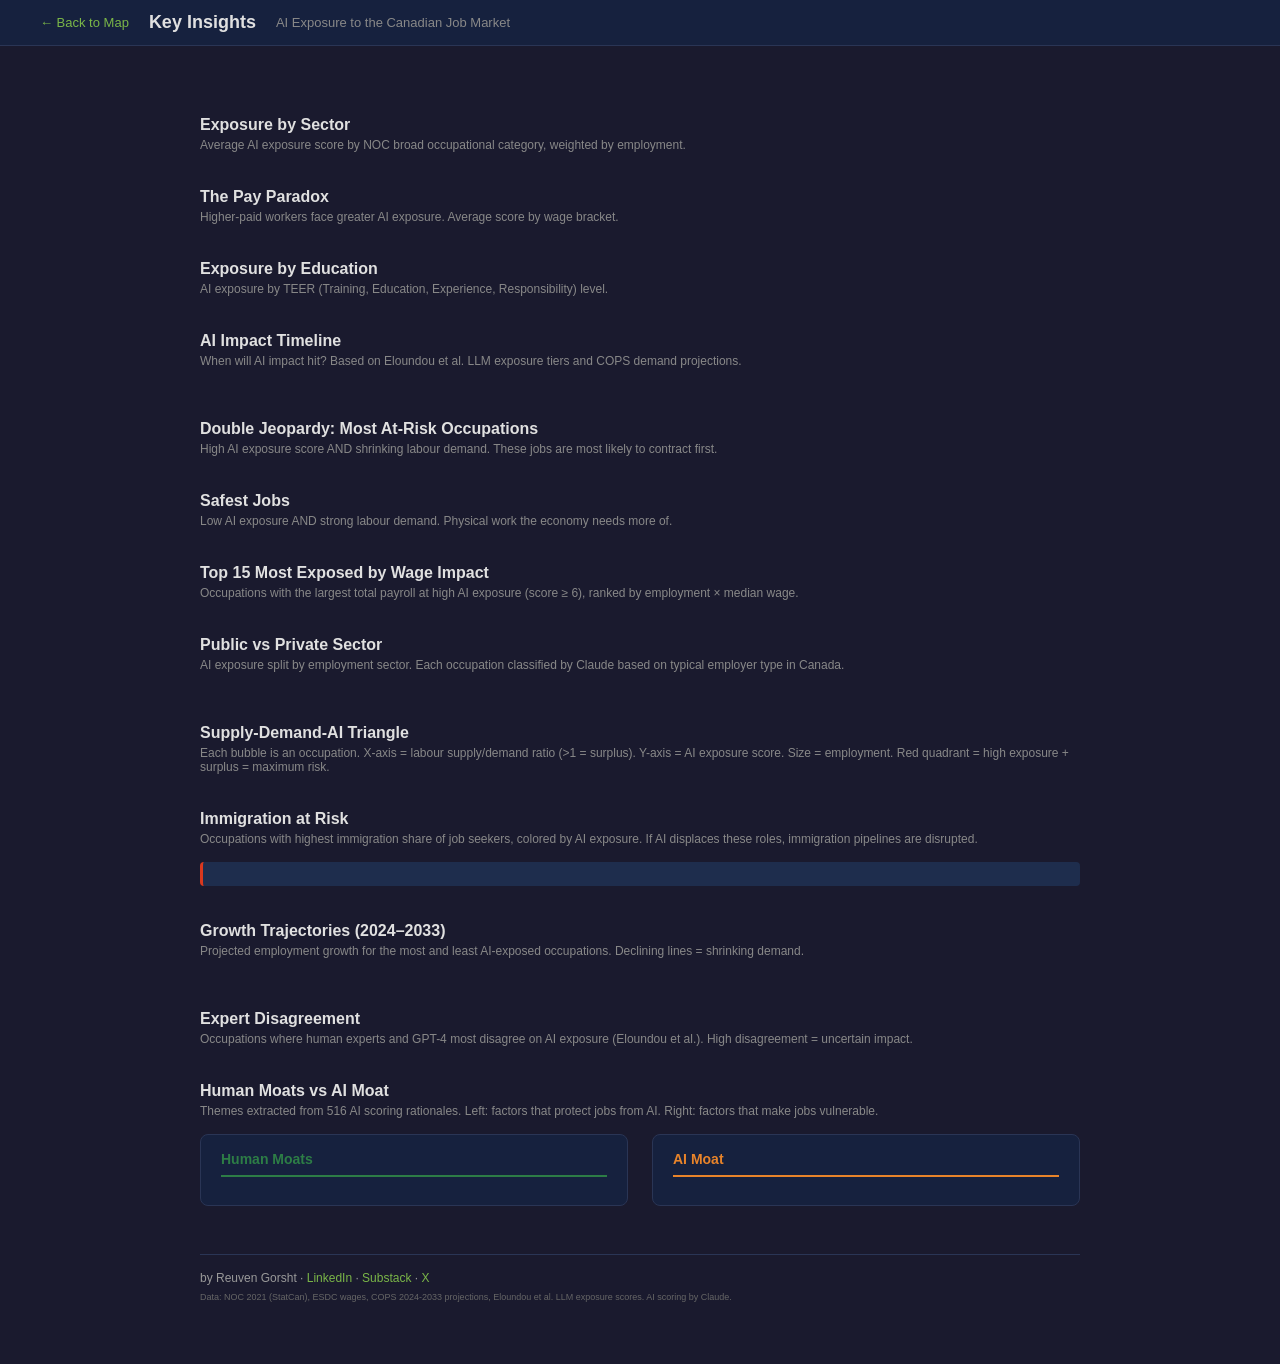
==== commit 2e201363: "Add public/private sector classification and filter LLM-classified 516 occupations into public/priva" ====
--- a/site/insights.html
+++ b/site/insights.html
@@ -66,7 +66,14 @@
             <div id="top15-table"></div>
         </section>
 
-        <!-- 9. Supply-Demand-AI Triangle -->
+        <!-- 9. Public vs Private Sector -->
+        <section class="section">
+            <h2>Public vs Private Sector</h2>
+            <p class="section-sub">AI exposure split by employment sector. Each occupation classified by Claude based on typical employer type in Canada.</p>
+            <div class="sector-grid" id="sector-split"></div>
+        </section>
+
+        <!-- 10. Supply-Demand-AI Triangle -->
         <section class="section">
             <h2>Supply-Demand-AI Triangle</h2>
             <p class="section-sub">Each bubble is an occupation. X-axis = labour supply/demand ratio (>1 = surplus). Y-axis = AI exposure score. Size = employment. Red quadrant = high exposure + surplus = maximum risk.</p>
@@ -125,7 +132,7 @@
 
     const colorScale = d3.scaleSequential()
         .domain([0, 10])
-        .interpolator(d3.interpolateRgbBasis(["#2d7d46","#7ab648","#c4d84a","#f0c93a","#e8842a","#d9381e"]));
+        .interpolator(d3.interpolateRgbBasis(["#2d7d46","#7ab648","#c4d84a","#f0c93a","#e8842a","#d9381e","#b91c1c","#991b1b"]));
 
     const teerLabels = {1:"University degree",2:"College/apprentice 2yr+",3:"College/apprentice <2yr",4:"High school",5:"No formal education"};
     const payBuckets = [{l:"<$35K",lo:0,hi:35000},{l:"$35\u201350K",lo:35000,hi:50000},{l:"$50\u201375K",lo:50000,hi:75000},{l:"$75\u2013100K",lo:75000,hi:100000},{l:"$100K+",lo:100000,hi:Infinity}];
@@ -285,7 +292,45 @@
             ])
         );
 
-        // 9. Supply-Demand-AI Scatter
+        // 9. Public vs Private Sector
+        const sectorEl = document.getElementById("sector-split");
+        const sectorLabels = {public: "Public Sector", private: "Private Sector", mixed: "Mixed (Both)"};
+        const sectorColors = {public: "#4a90d9", private: "#7ab648", mixed: "#f0c93a"};
+        ["public", "private", "mixed"].forEach(sec => {
+            const items = v.filter(d => d.sector === sec);
+            const sw = d3.sum(items, d => d.employment);
+            const sp = d3.sum(items, d => d.employment * d.wage_median);
+            const high = items.filter(d => d.ai_score >= 6);
+            const hw = d3.sum(high, d => d.employment);
+            const hp = d3.sum(high, d => d.employment * d.wage_median);
+            const avg = sw > 0 ? d3.sum(items, d => d.employment * d.ai_score) / sw : 0;
+            const pctExposed = sp > 0 ? (hp / sp * 100).toFixed(0) : 0;
+
+            const top3 = high.sort((a, b) => (b.employment * b.wage_median) - (a.employment * a.wage_median)).slice(0, 3);
+
+            const card = document.createElement("div");
+            card.className = "sector-card";
+            card.innerHTML = `
+                <div class="sector-header" style="border-color:${sectorColors[sec]};color:${sectorColors[sec]}">${sectorLabels[sec]}</div>
+                <div class="sector-stat-row">
+                    <div class="sector-stat"><span class="sector-val">${fmtM(sw)}</span><span class="sector-lbl">workers</span></div>
+                    <div class="sector-stat"><span class="sector-val">${fmtB(sp)}</span><span class="sector-lbl">payroll</span></div>
+                </div>
+                <div class="sector-stat-row">
+                    <div class="sector-stat"><span class="sector-val stat-red">${fmtB(hp)}</span><span class="sector-lbl">exposed wages</span></div>
+                    <div class="sector-stat"><span class="sector-val stat-red">${pctExposed}%</span><span class="sector-lbl">of sector payroll</span></div>
+                </div>
+                <div class="sector-stat-row">
+                    <div class="sector-stat"><span class="sector-val" style="color:${colorScale(avg)}">${avg.toFixed(1)}</span><span class="sector-lbl">avg score</span></div>
+                    <div class="sector-stat"><span class="sector-val">${fmtM(hw)}</span><span class="sector-lbl">high-exposure workers</span></div>
+                </div>
+                ${top3.length ? `<div class="sector-top">Largest exposed:</div>` +
+                    top3.map(d => `<div class="sector-occ">${d.title} <span>${d.ai_score}/10</span></div>`).join("") : ""}
+            `;
+            sectorEl.appendChild(card);
+        });
+
+        // 10. Supply-Demand-AI Scatter
         const scatterData = v.filter(d => d.supply_demand_ratio && d.supply_demand_ratio > 0 && d.supply_demand_ratio < 3);
         const scW = 900, scH = 500, margin = {top: 20, right: 20, bottom: 40, left: 50};
         const scSvg = d3.select("#scatter-chart").append("svg").attr("width", scW).attr("height", scH);
--- a/site/insights.css
+++ b/site/insights.css
@@ -222,6 +222,75 @@
 }
 
 tbody tr:hover { background: #1e2d4d; }
+
+/* Sector split cards */
+.sector-grid {
+    display: grid;
+    grid-template-columns: repeat(3, 1fr);
+    gap: 16px;
+}
+
+.sector-card {
+    background: #16213e;
+    border-radius: 8px;
+    padding: 16px 18px;
+    border: 1px solid #2a3555;
+}
+
+.sector-header {
+    font-size: 14px;
+    font-weight: 700;
+    margin-bottom: 12px;
+    padding-bottom: 8px;
+    border-bottom: 2px solid;
+}
+
+.sector-stat-row {
+    display: flex;
+    gap: 12px;
+    margin-bottom: 8px;
+}
+
+.sector-stat {
+    flex: 1;
+    display: flex;
+    flex-direction: column;
+}
+
+.sector-val {
+    font-size: 20px;
+    font-weight: 700;
+    color: #e0e0e0;
+    line-height: 1.2;
+}
+
+.sector-lbl {
+    font-size: 10px;
+    color: #888;
+}
+
+.sector-top {
+    font-size: 10px;
+    color: #888;
+    text-transform: uppercase;
+    letter-spacing: 0.05em;
+    margin-top: 10px;
+    margin-bottom: 4px;
+}
+
+.sector-occ {
+    font-size: 11px;
+    color: #ccc;
+    padding: 2px 0;
+    display: flex;
+    justify-content: space-between;
+}
+
+.sector-occ span {
+    color: #888;
+    flex-shrink: 0;
+    margin-left: 6px;
+}
 
 /* Scatter plot */
 #scatter-chart {
